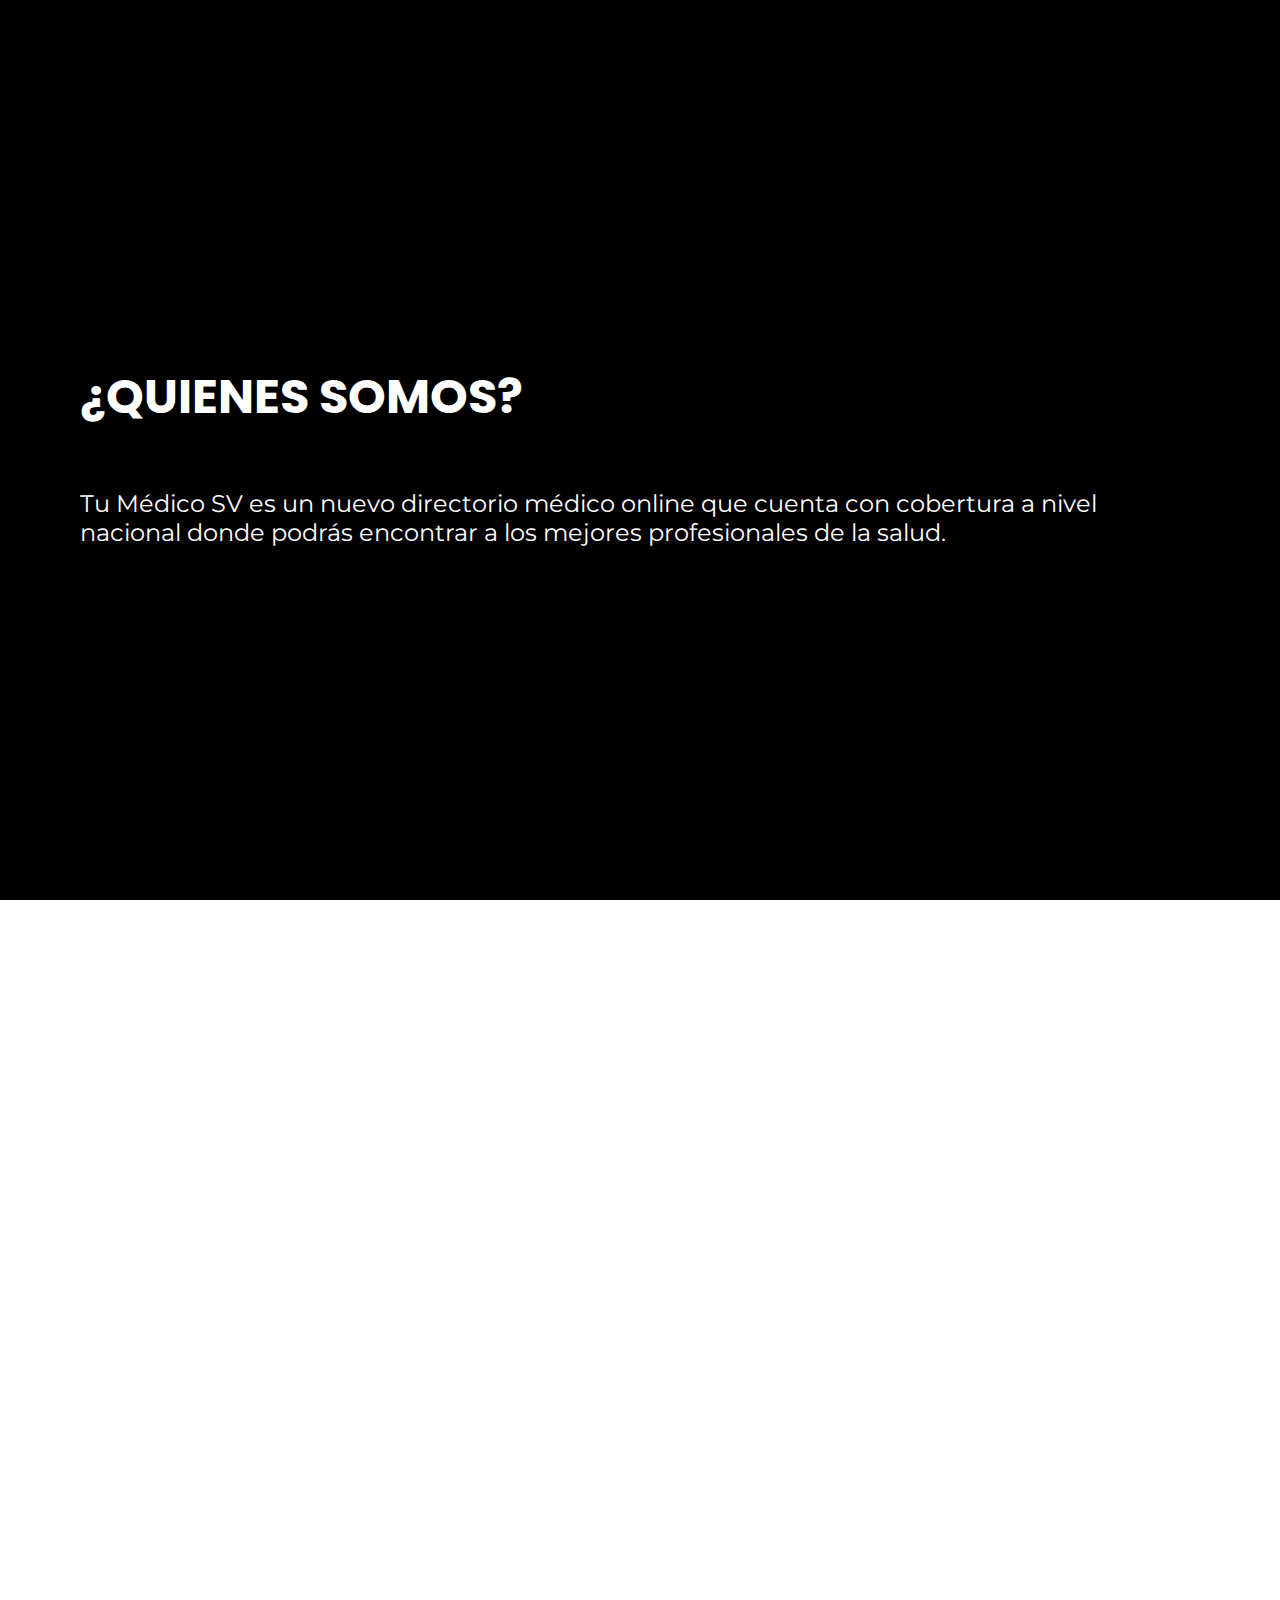
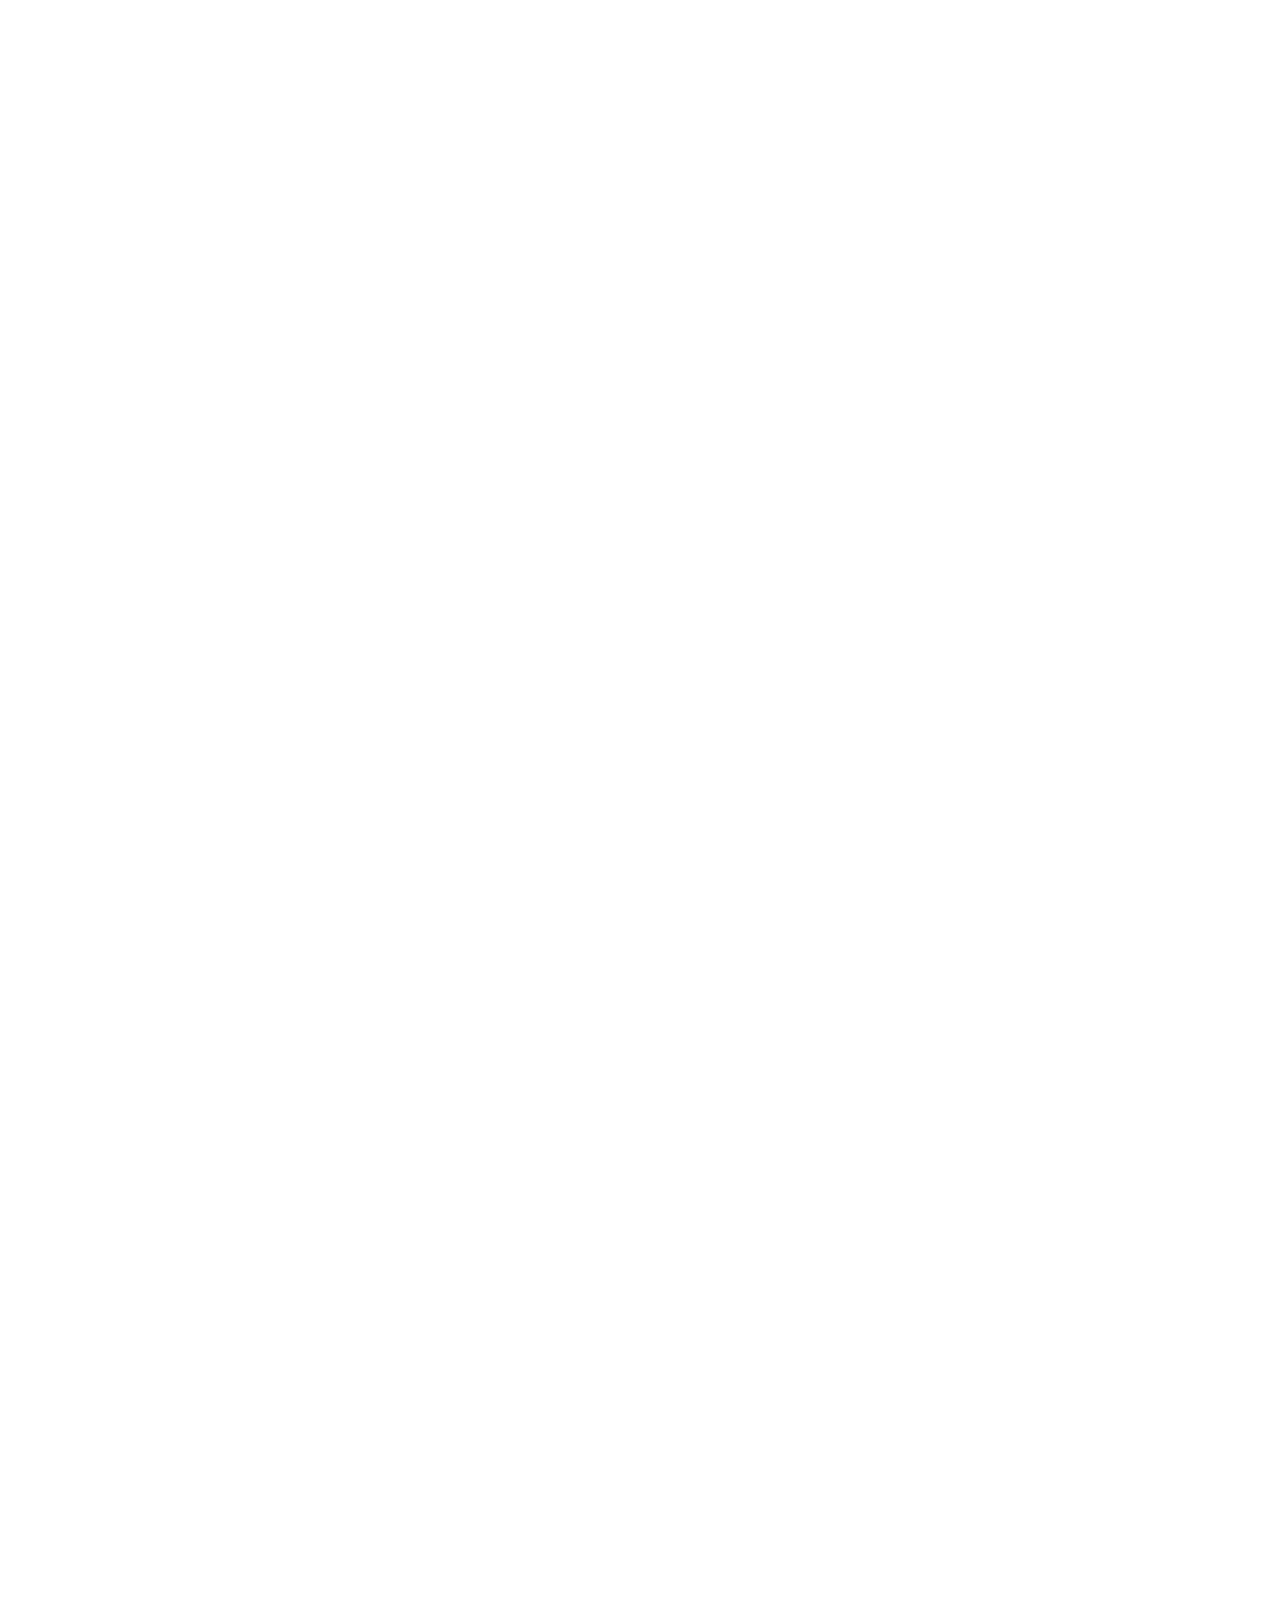
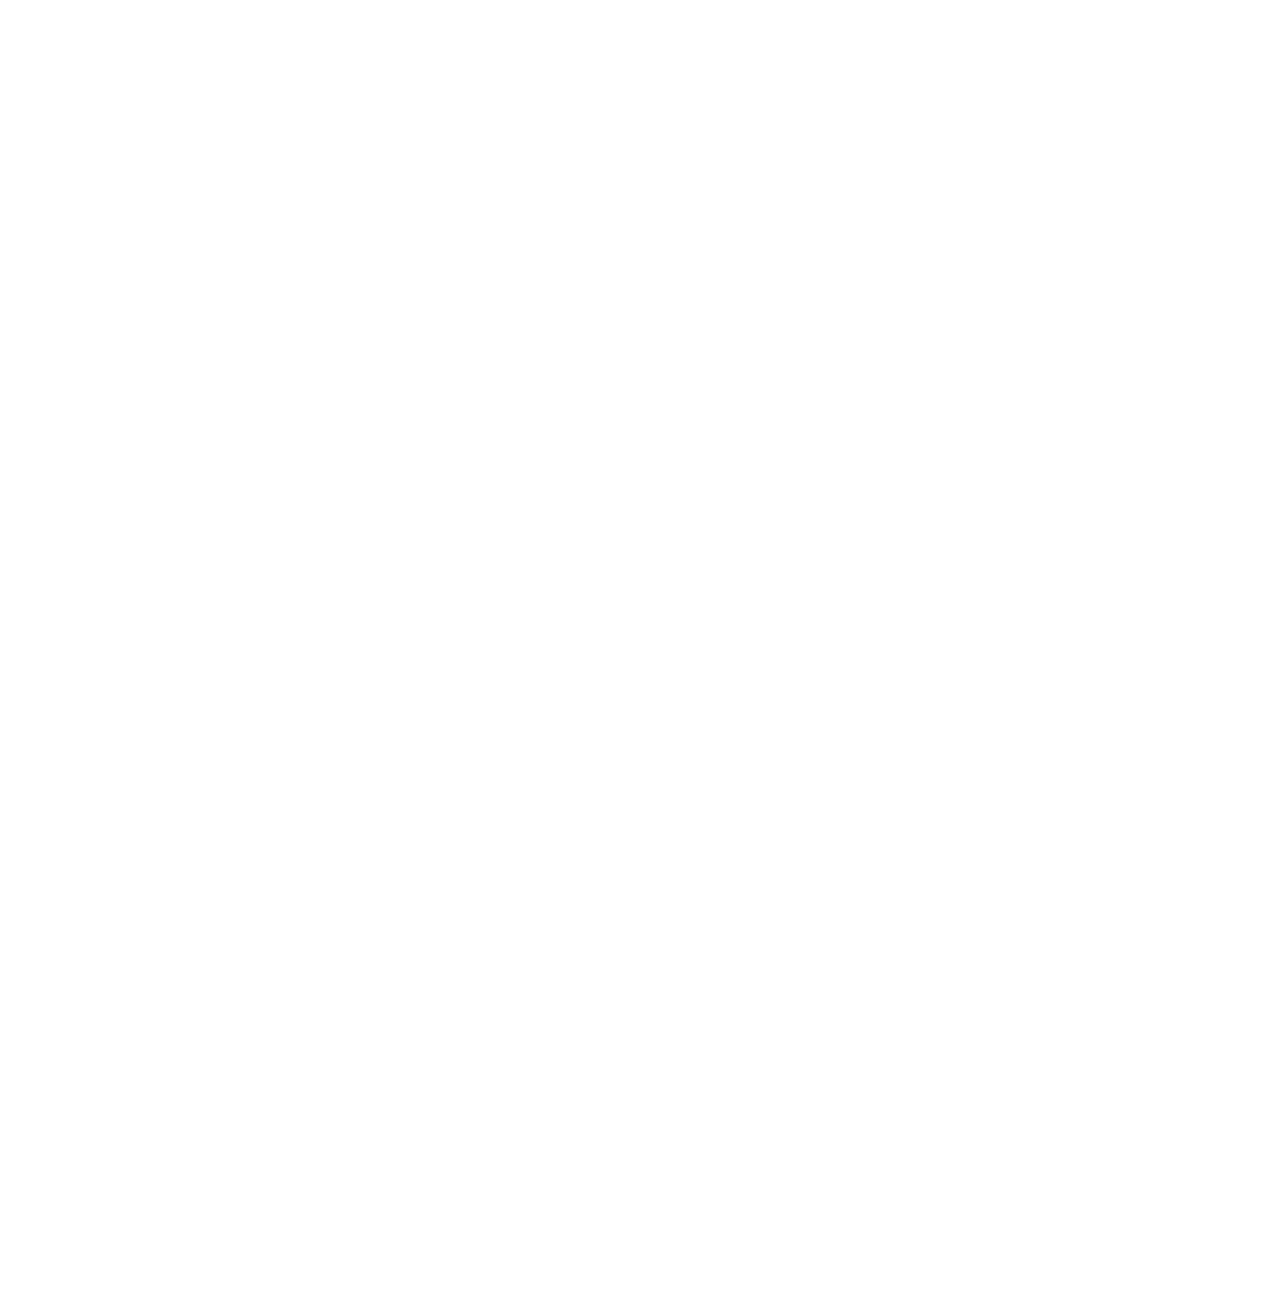
==== zonas/centro/tumedicosv.html @ fdaa641b "primera version" ====
<!DOCTYPE html>
<html lang="en">
<head>
  <meta charset="UTF-8">
  <meta http-equiv="X-UA-Compatible" content="IE=edge">
  <meta name="viewport" content="width=device-width, initial-scale=1.0">
  <title>tumedicosv</title>
  <meta name="author" content="Daniel Antonio Sánchez Romero" />
  <meta name="description" content="Servicios Shuttermultimedia " />
  <meta name="keywords"  content="landing, video, diseño grafico, fotos, videos" />
  <link href="https://fonts.googleapis.com/css2?family=Montserrat:wght@100;200;300;400&family=Poppins:wght@300;400;700&display=swap" rel="stylesheet">

  <link rel="stylesheet" href="../../fullpage/fullpage.min.css">
  <link rel="stylesheet" href="../../fullpage/tumedicosv.css">
</head>
<body>
<div id="fullpage">
  <div class="section" id="section1">
    <h1>¿QUIENES SOMOS?</h1>
    <p>Tu Médico SV es un nuevo directorio médico online que cuenta con cobertura a nivel nacional donde podrás encontrar a los mejores profesionales de la salud.</p>
  </div>
  <div class="section" id="section2">
    <h1>Beneficios</h1>
  </div>
  <div class="section" id="section3">
    <h1>Precios</h1>
  </div>
  <div class="section" id="section4"></div>
  <div class="section" id="section5"></div>
</div>
<script type="text/javascript" src="../../fullpage/fullpage.min.js"></script>
<script type="text/javascript">
  var myFullpage = new fullpage('#fullpage', {
      verticalCentered: true,
      sectionsColor: ['#000000', '#4BBFC3', '#0c0c0c', '#0c0c0c', '#0c0c0c']
  });
</script>
</body>
</html>
---- fullpage/tumedicosv.css ----
* {
  font-family: 'Montserrat', sans-serif;
}
h1, h2, h3, h4, h5, h6 {
  font-family: 'Poppins', sans-serif;
}
#section1 {
  display: flex;
  justify-content: center;
  align-content: center;
  color: #fff;
  padding: 80px;
}
#section1 h1 {
  font-size: 3rem;
}
#section1 p {
  font-size: 1.5rem;
}
@media screen {
  
}
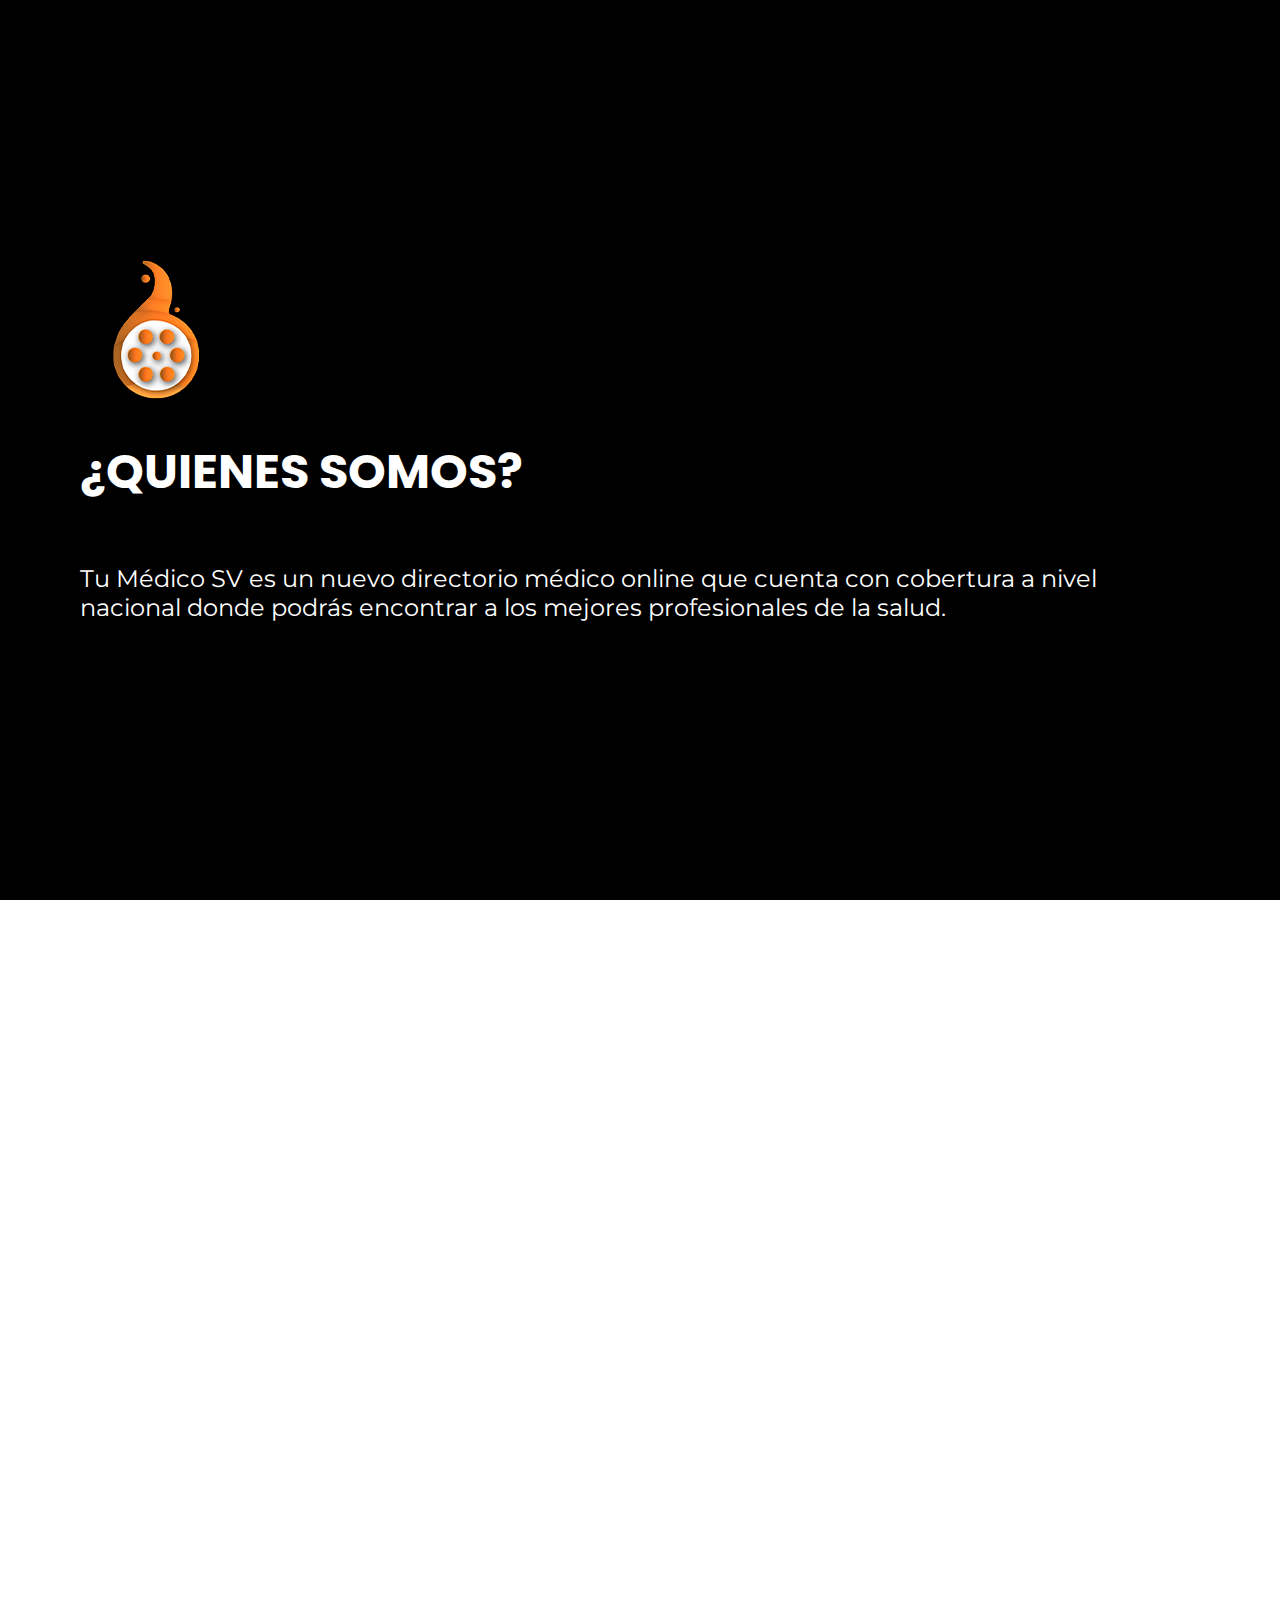
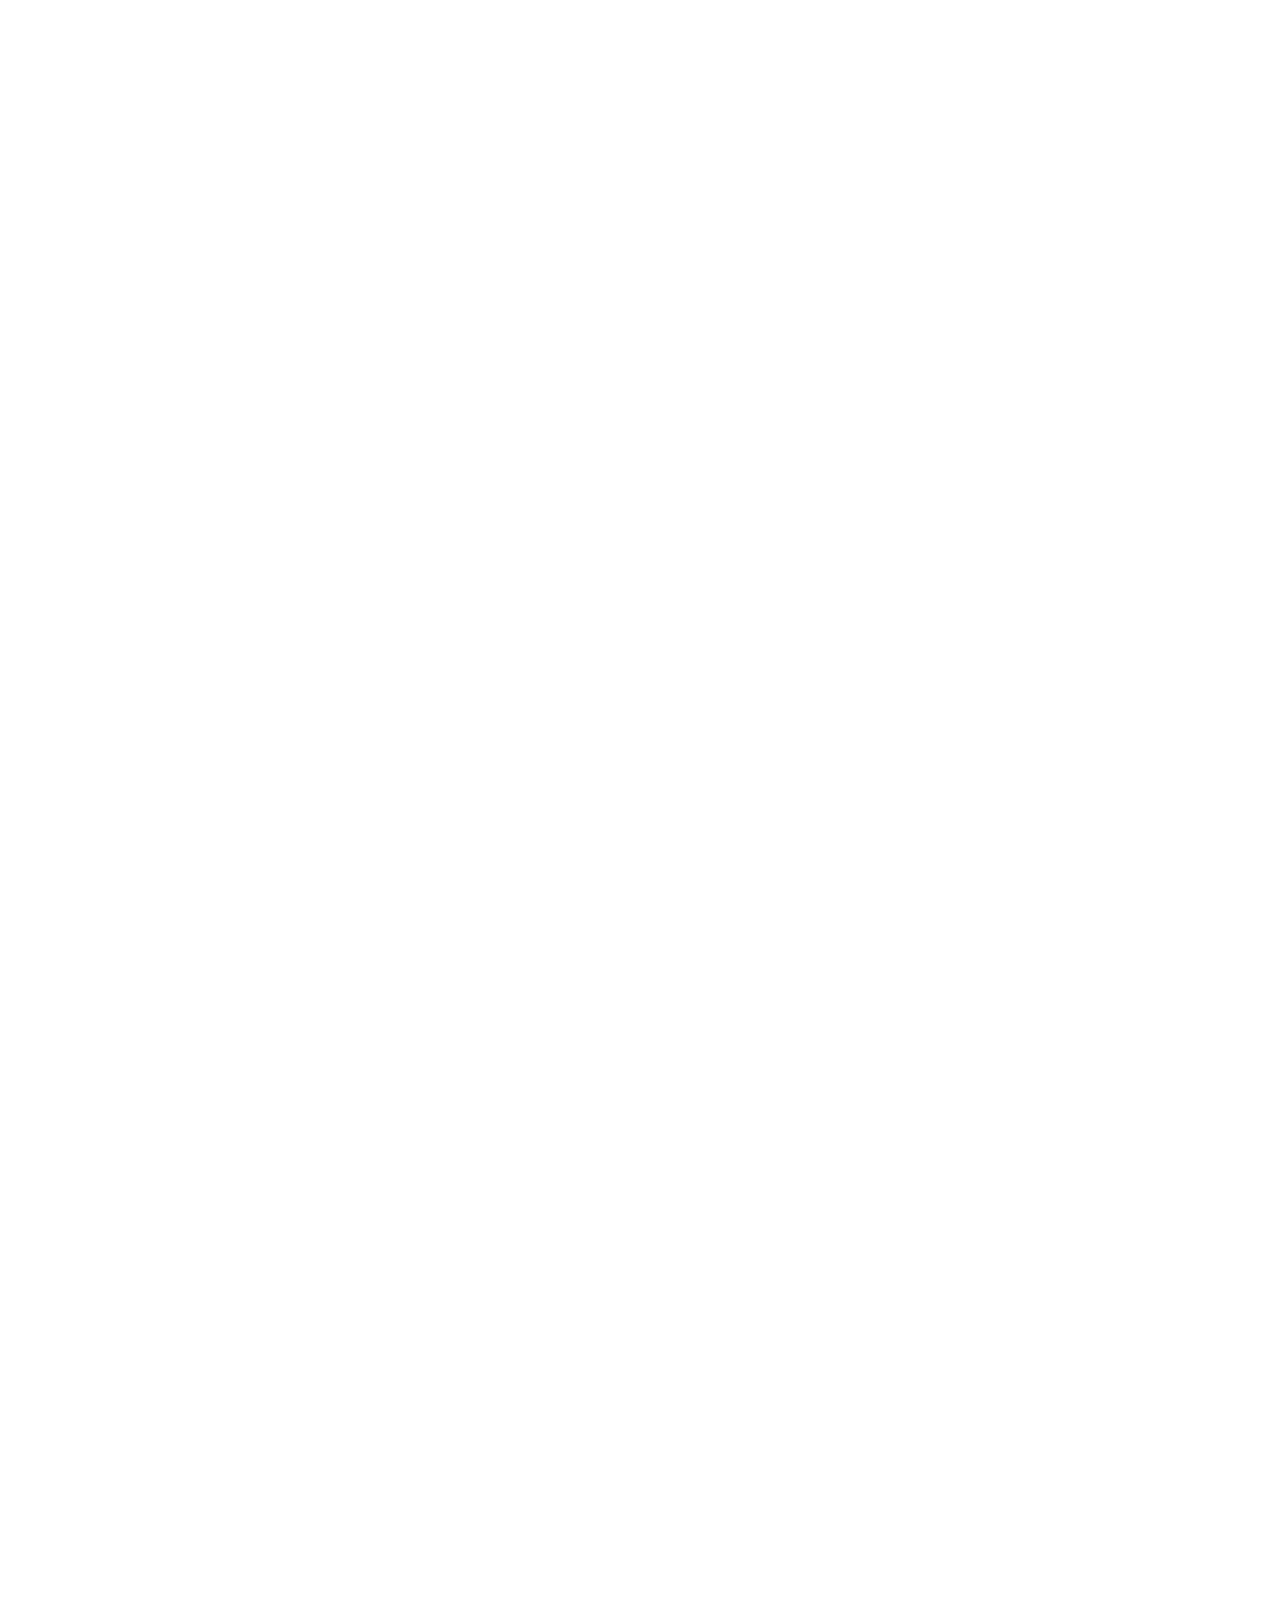
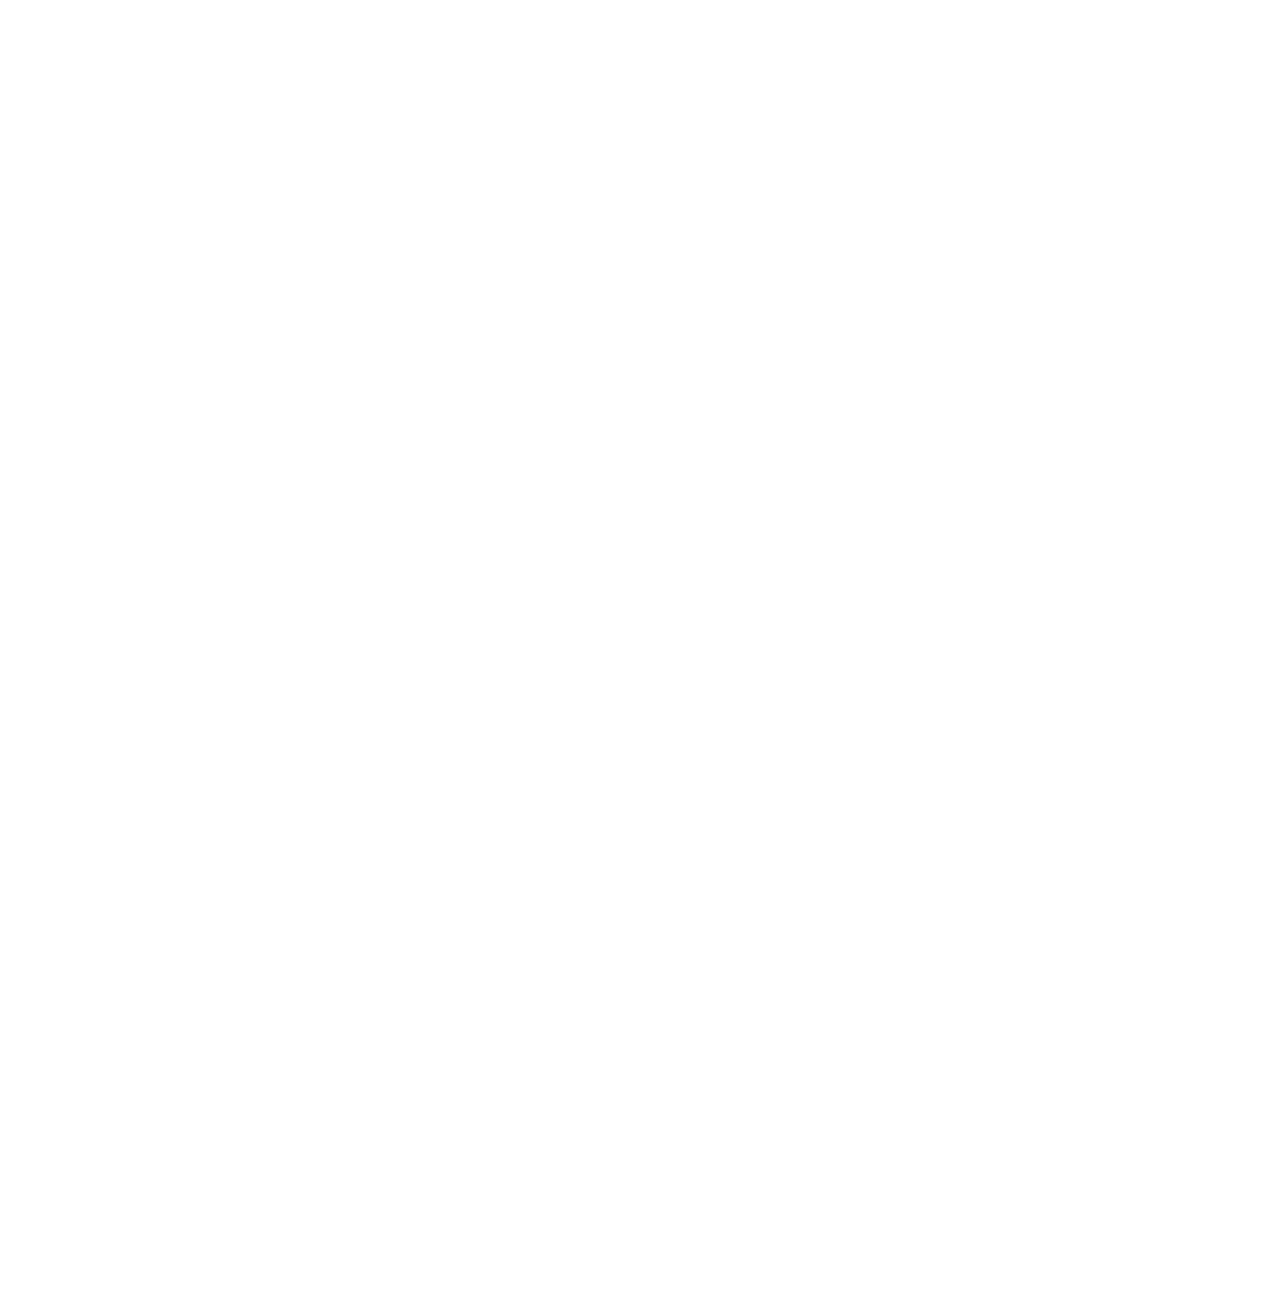
==== commit 97a6d29e: "todos los precios agregados" ====
--- a/zonas/centro/tumedicosv.html
+++ b/zonas/centro/tumedicosv.html
@@ -16,16 +16,331 @@
 <body>
 <div id="fullpage">
   <div class="section" id="section1">
+    <img src="../../img/150x150LogoShutter.png" alt="logo-shuttermultimedia" class="logo-shuttermultimedia">
     <h1>¿QUIENES SOMOS?</h1>
     <p>Tu Médico SV es un nuevo directorio médico online que cuenta con cobertura a nivel nacional donde podrás encontrar a los mejores profesionales de la salud.</p>
   </div>
   <div class="section" id="section2">
-    <h1>Beneficios</h1>
+    <h1>BENEFICIOS</h1>
+    <ul>
+      <li>Plataforma con diseño moderno</li>
+      <li>Amigable con el usuario</li>
+      <li>Código QR para facilitar la búsqueda de tu perfil</li>
+      <li>Facilidad de contacto con el profesional por medio de botones que redireccionan a sus redes sociales o whatsapp prrofesional.</li>
+      <li>Alcance y posicionamiento en nuestro sitio web: <a href="tumedicosv.com">tumedicosv.com</a> </li>
+      <li>Asesoría personalizada para el usuario por consulta de médicos por medio del whatsapp de Tu Medico Sv.</li>
+      <li>Presencia en redes sociales de TuMedicoSv (Facebook e Instagram)</li>
+    </ul>
   </div>
   <div class="section" id="section3">
-    <h1>Precios</h1>
+    <div class="slide">
+      <h1>Precios</h1>
+    </div>
+    <div class="slide">
+      <h1>Perfil Digital - Doctor</h1>
+      <table>
+        <tr>
+          <th></th>
+          <th colspan="2">Precio</th>
+        </tr>
+        <tr>
+          <th>Tipo</th>
+          <th>Anual</th>
+          <th>Bianual</th>
+        </tr>
+        <tr>
+          <td>Combo 1</td>
+          <td>$112.00</td>
+          <td>$172.00</td>
+        </tr>
+        <tr>
+          <td>Combo 2</td>
+          <td>$127.00</td>
+          <td>$202.00</td>
+        </tr>
+        <tr>
+          <td>Combo 3</td>
+          <td>$152.00</td>
+          <td>$252.00</td>
+        </tr>
+      </table>
+      <p>*Precios se tiene que sumar IVA</p>
+    </div>
+    <div class="slide">
+      <h1>Perfil Digital - Centro Radiologico</h1>
+      <table>
+        <tr>
+          <th></th>
+          <th colspan="2">Precio</th>
+        </tr>
+        <tr>
+          <th>Tipo</th>
+          <th>Anual</th>
+          <th>Bianual</th>
+        </tr>
+        <tr>
+          <td>Solo Banner</td>
+          <td>$75.00</td>
+          <td>$140.00</td>
+        </tr>
+        <tr>
+          <td>Combo 1</td>
+          <td>$132.00</td>
+          <td>$204.00</td>
+        </tr>
+        <tr>
+          <td>Combo 2</td>
+          <td>$147.00</td>
+          <td>$234.00</td>
+        </tr>
+        <tr>
+          <td>Combo 3</td>
+          <td>$172.00</td>
+          <td>$284.00</td>
+        </tr>
+      </table>
+      <p>*Precios se tiene que sumar IVA</p>
+    </div>
+    <div class="slide">
+      <h1>Perfil Digital - Hospitales</h1>
+      <table>
+        <tr>
+          <th></th>
+          <th colspan="2">Precio</th>
+        </tr>
+        <tr>
+          <th>Tipo</th>
+          <th>Anual</th>
+          <th>Bianual</th>
+        </tr>
+        <tr>
+          <td>Solo Banner</td>
+          <td>$100.00</td>
+          <td>$150.00</td>
+        </tr>
+        <tr>
+          <td>Combo 1</td>
+          <td>$180.00</td>
+          <td>$310.00</td>
+        </tr>
+        <tr>
+          <td>Combo 2</td>
+          <td>$202.00</td>
+          <td>$352.00</td>
+        </tr>
+        <tr>
+          <td>Combo 3</td>
+          <td>$222.00</td>
+          <td>$394.00</td>
+        </tr>
+      </table>
+      <p>*Precios se tiene que sumar IVA</p>
+    </div>
+    <div class="slide">
+      <h1>Perfil Digital - Clinicas</h1>
+      <table>
+        <tr>
+          <th></th>
+          <th colspan="2">Precio</th>
+        </tr>
+        <tr>
+          <th>Tipo</th>
+          <th>Anual</th>
+          <th>Bianual</th>
+        </tr>
+        <tr>
+          <td>Solo Banner</td>
+          <td>$75.00</td>
+          <td>$140.00</td>
+        </tr>
+        <tr>
+          <td>Combo 1</td>
+          <td>$132.00</td>
+          <td>$204.00</td>
+        </tr>
+        <tr>
+          <td>Combo 2</td>
+          <td>$147.00</td>
+          <td>$234.00</td>
+        </tr>
+        <tr>
+          <td>Combo 3</td>
+          <td>$172.00</td>
+          <td>$284.00</td>
+        </tr>
+      </table>
+      <p>*Precios se tiene que sumar IVA</p>
+    </div>
+    <div class="slide">
+      <h1>Perfil Digital - Farmacias</h1>
+      <table>
+        <tr>
+          <th></th>
+          <th colspan="2">Precio</th>
+        </tr>
+        <tr>
+          <th>Tipo</th>
+          <th>Anual</th>
+          <th>Bianual</th>
+        </tr>
+        <tr>
+          <td>Solo Banner</td>
+          <td>$75.00</td>
+          <td>$140.00</td>
+        </tr>
+        <tr>
+          <td>Combo 1</td>
+          <td>$132.00</td>
+          <td>$204.00</td>
+        </tr>
+      </table>
+      <p>*Precios se tiene que sumar IVA</p>
+    </div>
+    <div class="slide">
+      <h1>Perfil Digital - Laboratorios</h1>
+      <table>
+        <tr>
+          <th></th>
+          <th colspan="2">Precio</th>
+        </tr>
+        <tr>
+          <th>Tipo</th>
+          <th>Anual</th>
+          <th>Bianual</th>
+        </tr>
+        <tr>
+          <td>Solo Banner</td>
+          <td>$75.00</td>
+          <td>$140.00</td>
+        </tr>
+        <tr>
+          <td>Combo 1</td>
+          <td>$132.00</td>
+          <td>$204.00</td>
+        </tr>
+      </table>
+      <p>*Precios se tiene que sumar IVA</p>
+    </div>
+    <div class="slide">
+      <h1>Perfil Digital - Recomendación Saludable</h1>
+      <table>
+        <tr>
+          <th></th>
+          <th colspan="2">Precio</th>
+        </tr>
+        <tr>
+          <th>Tipo</th>
+          <th>Anual</th>
+          <th>Bianual</th>
+        </tr>
+        <tr>
+          <td>Solo Banner</td>
+          <td>$75.00</td>
+          <td>$140.00</td>
+        </tr>
+        <tr>
+          <td>Combo 1</td>
+          <td>$112.00</td>
+          <td>$172.00</td>
+        </tr>
+        <tr>
+          <td>Combo 2</td>
+          <td>$127.00</td>
+          <td>$202.00</td>
+        </tr>
+        <tr>
+          <td>Combo 3</td>
+          <td>$152.00</td>
+          <td>$252.00</td>
+        </tr>
+      </table>
+      <p>*Precios se tiene que sumar IVA</p>
+    </div>
+    
   </div>
-  <div class="section" id="section4"></div>
+  <div class="section" id="section4">
+    <div class="slide">
+      <h1>Otros lugares</h1>
+    </div>
+    <div class="slide">
+      <h1>Banner Slide Principal.</h1>
+      <table>
+        <tr>
+          <th>Tiempo</th>
+          <th>Precio</th>
+        </tr>
+        <tr>
+          <td>1 Mes</td>
+          <td>$175.00</td>
+        </tr>
+        <tr>
+          <td>2 Meses</td>
+          <td>$300.00</td>
+        </tr>
+      </table>
+      <p>*Precios se tiene que sumar IVA</p>
+    </div>
+    <div class="slide">
+      <h1>Banner inferior Principal</h1>
+      <h6> de la página inicial de directorio con redirección al perfil del 
+        médico.</h6>
+      <table>
+        <tr>
+          <th>Tiempo</th>
+          <th>Precio</th>
+        </tr>
+        <tr>
+          <td>1 Mes</td>
+          <td>$100.00</td>
+        </tr>
+        <tr>
+          <td>2 Meses</td>
+          <td>$150.00</td>
+        </tr>
+      </table>
+      <p>*Precios se tiene que sumar IVA</p>
+    </div>
+    <div class="slide">
+      <h1>Espacio de blog general.</h1>
+      <table>
+        <tr>
+          <th>Tiempo</th>
+          <th>Precio</th>
+        </tr>
+        <tr>
+          <td>1 Mes</td>
+          <td>$30.00</td>
+        </tr>
+        <tr>
+          <td>2 Meses</td>
+          <td>$50.00</td>
+        </tr>
+        <tr>
+          <td>2 Meses</td>
+          <td>$70.00</td>
+        </tr>
+      </table>
+      <p>*Precios se tiene que sumar IVA</p>
+    </div>
+    <div class="slide">
+      <h1>Banners Publicitarios.</h1>
+      <table>
+        <tr>
+          <th>Tiempo</th>
+          <th>Precio</th>
+        </tr>
+        <tr>
+          <td>1 Mes</td>
+          <td>$100.00</td>
+        </tr>
+        <tr>
+          <td>2 Meses</td>
+          <td>$150.00</td>
+        </tr>
+      </table>
+      <p>*Precios se tiene que sumar IVA</p>
+    </div>
+  </div>
   <div class="section" id="section5"></div>
 </div>
 <script type="text/javascript" src="../../fullpage/fullpage.min.js"></script>
--- a/fullpage/tumedicosv.css
+++ b/fullpage/tumedicosv.css
@@ -4,19 +4,35 @@
 h1, h2, h3, h4, h5, h6 {
   font-family: 'Poppins', sans-serif;
 }
-#section1 {
+#section1, #section3, #section4 {
   display: flex;
   justify-content: center;
   align-content: center;
   color: #fff;
   padding: 80px;
 }
-#section1 h1 {
+#section1 h1, #section2 h1, #section3 h1, #section4 h1 {
   font-size: 3rem;
 }
-#section1 p {
+#section1 p, #section1 ul li {
   font-size: 1.5rem;
 }
-@media screen {
-  
-}+#section1 img.logo-shuttermultimedia {
+  width: 150px;
+}
+
+#section2 {
+  display: flex;
+  justify-content: center;
+  align-content: center;
+  color: black;
+  padding: 80px;
+}
+
+#section3 table tr td, #section3 table tr th, #section4 table tr td, #section4 table tr th {
+  text-align: center;
+  border-bottom: 1px solid white;
+}
+.fp-warning, .fp-watermark {
+  display: none;
+} 